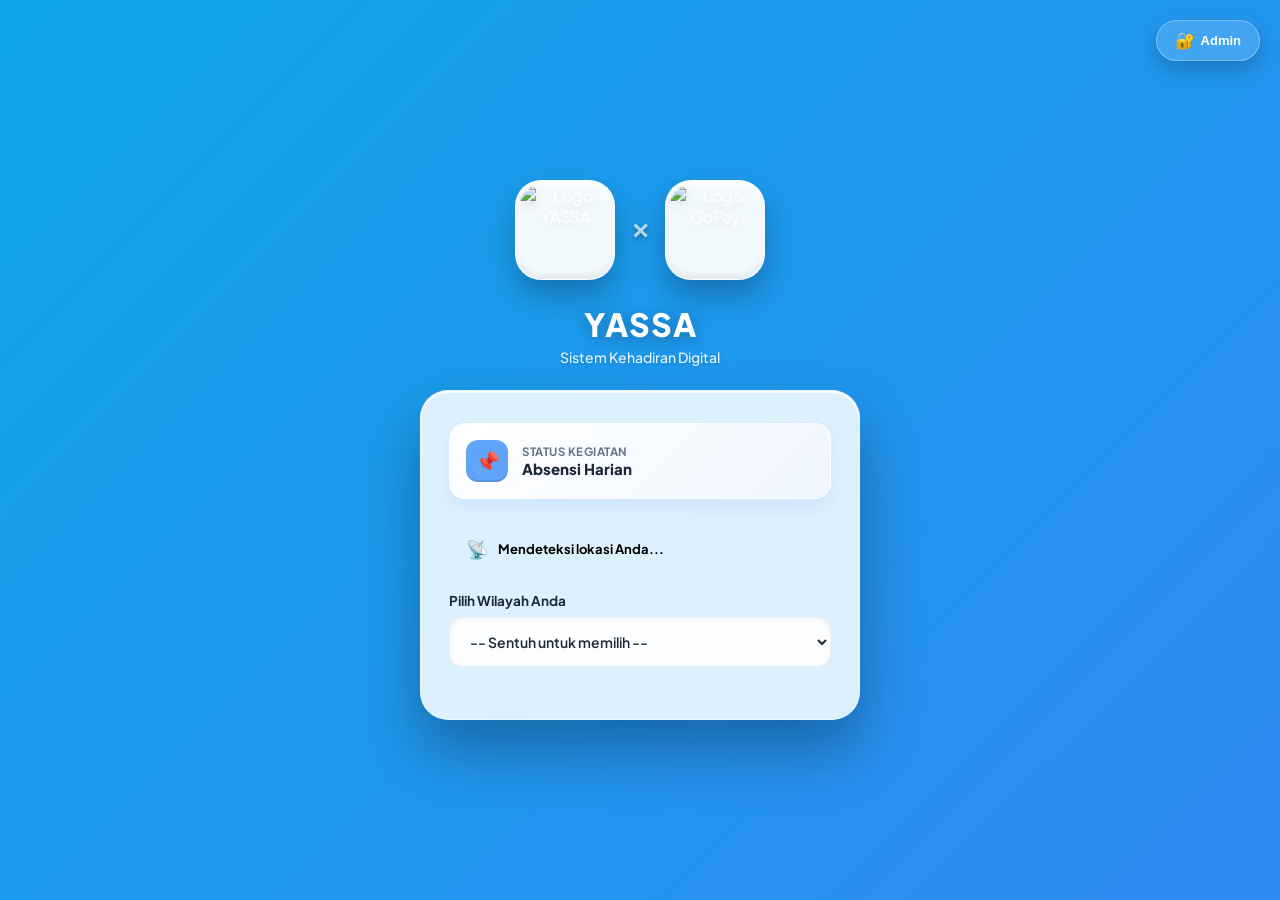
==== Absensi.html @ 2322c1e2 "Update and rename Absensi.txt to Absensi.html" ====
<!DOCTYPE html>
<html lang="id">
<head>
<meta charset="UTF-8">
<meta name="viewport" content="width=device-width, initial-scale=1">
<title>Absensi YASSA</title>
<link href="https://fonts.googleapis.com/css2?family=Plus+Jakarta+Sans:wght@400;500;600;700;800;900&display=swap" rel="stylesheet">
<style>
:root {
  --primary: #2563eb; 
  --primary-light: #60a5fa; 
  --primary-dark: #1e3a8a;
  --accent: #10b981;
  --danger: #ef4444; 
  --surface: rgba(255, 255, 255, 0.85); 
  --text: #1e293b; 
  --text-muted: #64748b; 
}
* { box-sizing: border-box; margin: 0; padding: 0; }

/* Animated 3D Background */
body {
  font-family: 'Plus Jakarta Sans', sans-serif;
  background: linear-gradient(-45deg, #0f172a, #1e3a8a, #3b82f6, #0ea5e9);
  background-size: 400% 400%;
  animation: gradientBG 15s ease infinite;
  min-height: 100vh; 
  display: flex; 
  align-items: center; 
  justify-content: center; 
  padding: 20px;
  overflow-x: hidden;
}
@keyframes gradientBG {
  0% { background-position: 0% 50%; }
  50% { background-position: 100% 50%; }
  100% { background-position: 0% 50%; }
}

/* Tombol Login Admin - Modern Glass */
.btn-login-top {
  position: absolute; top: 20px; right: 20px;
  background: rgba(255, 255, 255, 0.15); color: white;
  border: 1px solid rgba(255, 255, 255, 0.3); 
  border-radius: 99px; padding: 10px 18px; 
  font-size: 13px; font-weight: 700; cursor: pointer;
  backdrop-filter: blur(12px); -webkit-backdrop-filter: blur(12px);
  box-shadow: 0 8px 20px rgba(0,0,0,0.2);
  transition: all 0.3s cubic-bezier(0.4, 0, 0.2, 1);
  display: flex; align-items: center; gap: 6px;
}
.btn-login-top:hover { 
  background: rgba(255, 255, 255, 0.95); 
  color: var(--primary-dark); 
  transform: translateY(-2px);
}

.absensi-wrapper { width: 100%; max-width: 440px; z-index: 10; position: relative; perspective: 1000px; }

.absensi-header { text-align: center; margin-bottom: 24px; color: #fff; }
.absensi-header h1 { font-size: 32px; font-weight: 900; letter-spacing: 1px; text-shadow: 0 4px 15px rgba(0,0,0,0.3); }
.absensi-header p { font-size: 14px; font-weight: 500; opacity: 0.9; margin-top: 4px; text-shadow: 0 2px 5px rgba(0,0,0,0.2); }

/* Container 2 Logo 3D */
.logo-dual-wrapper {
  display: flex;
  align-items: center;
  justify-content: center;
  gap: 16px;
  margin-bottom: 24px;
}
.logo-box {
  width: 100px; 
  height: 100px;
  background: rgba(255, 255, 255, 0.95);
  border-radius: 26px;
  box-shadow:
    0 15px 30px rgba(0, 0, 0, 0.25),
    inset 0 4px 6px rgba(255, 255, 255, 1),
    inset 0 -4px 6px rgba(0, 0, 0, 0.08);
  display: grid; place-items: center;
  padding: 4px; /* Padding dikecilkan agar gambar lebih besar */
  border: 1px solid rgba(255, 255, 255, 0.6);
  transition: transform 0.4s cubic-bezier(0.4, 0, 0.2, 1);
}
.logo-box:hover {
  transform: translateY(-6px) scale(1.05);
  box-shadow: 0 20px 40px rgba(0, 0, 0, 0.35);
}
.logo-box img {
  width: 100%;
  height: 100%;
  object-fit: contain;
  filter: drop-shadow(0 4px 6px rgba(0,0,0,0.1));
  border-radius: 20px;
}
.logo-divider {
  color: rgba(255, 255, 255, 0.7);
  font-weight: 800;
  font-size: 22px;
  text-shadow: 0 2px 4px rgba(0,0,0,0.3);
}

/* Glassmorphism Card */
.absensi-card { 
  background: var(--surface); 
  backdrop-filter: blur(20px); -webkit-backdrop-filter: blur(20px);
  border-radius: 28px; 
  padding: 32px 28px; 
  box-shadow: 0 30px 60px rgba(0, 0, 0, 0.3), inset 0 2px 0 rgba(255, 255, 255, 0.8); 
  border: 1px solid rgba(255, 255, 255, 0.4);
}

/* Banner Kegiatan */
.kegiatan-banner { 
  background: linear-gradient(135deg, #ffffff, #eff6ff); 
  border: 1px solid rgba(255, 255, 255, 0.8); 
  border-radius: 16px; padding: 16px; margin-bottom: 24px; 
  display: flex; align-items: center; gap: 14px; 
  box-shadow: 0 8px 16px rgba(37, 99, 235, 0.08);
}
.kegiatan-banner-icon {
  width: 42px; height: 42px;
  background: var(--primary-light);
  border-radius: 12px; display: grid; place-items: center;
  font-size: 20px; color: white;
  box-shadow: inset 0 -2px 0 rgba(0,0,0,0.1);
}

.form-group { margin-bottom: 20px; }
.form-label { display: block; font-size: 13.5px; font-weight: 700; color: var(--text); margin-bottom: 8px; }

/* 3D Inputs */
.form-control {
  width: 100%; padding: 14px 16px; 
  background: rgba(255, 255, 255, 0.9);
  border: 1px solid rgba(0, 0, 0, 0.05); 
  border-radius: 14px;
  font-size: 14px; font-family: inherit; font-weight: 600; color: var(--text);
  outline: none; transition: all 0.3s;
  box-shadow: inset 0 3px 6px rgba(0,0,0,0.04);
}
.form-control:focus { 
  border-color: var(--primary-light); 
  background: #ffffff;
  box-shadow: 0 0 0 4px rgba(96, 165, 250, 0.2), inset 0 2px 4px rgba(0,0,0,0.02);
}

/* Daftar Radio Anggota - Modern Soft UI */
.radio-list { display: flex; flex-direction: column; gap: 10px; max-height: 240px; overflow-y: auto; padding-right: 5px; margin-bottom: 15px;}
.radio-list::-webkit-scrollbar { width: 6px; }
.radio-list::-webkit-scrollbar-track { background: rgba(0,0,0,0.02); border-radius: 10px; }
.radio-list::-webkit-scrollbar-thumb { background: #cbd5e1; border-radius: 10px; }

.radio-item {
  display: flex; align-items: center; gap: 12px; padding: 14px 16px;
  background: #ffffff;
  border: 1px solid rgba(0,0,0,0.04); 
  border-radius: 14px; cursor: pointer; transition: all 0.2s;
  box-shadow: 0 4px 6px rgba(0,0,0,0.02);
}
.radio-item:hover { transform: translateY(-2px); box-shadow: 0 6px 12px rgba(0,0,0,0.05); }
.radio-item input[type="radio"] { 
  appearance: none; width: 22px; height: 22px; 
  border: 2px solid #cbd5e1; border-radius: 50%; 
  transition: all 0.2s; position: relative;
}
.radio-item input[type="radio"]:checked { border-color: var(--primary); background: var(--primary); }
.radio-item input[type="radio"]:checked::after {
  content: ''; position: absolute; top: 5px; left: 5px;
  width: 8px; height: 8px; background: white; border-radius: 50%;
}
.radio-item.selected { 
  border-color: var(--primary-light); background: #eff6ff; 
  box-shadow: 0 4px 12px rgba(37, 99, 235, 0.1);
}
.lainnya-input { display: none; margin-top: 10px; }

/* Tombol 3D Mechanis */
.btn-absen {
  width: 100%; padding: 16px; 
  background: linear-gradient(180deg, #3b82f6, #2563eb);
  color: #fff; font-size: 16px; font-weight: 800; letter-spacing: 0.5px;
  border: 1px solid #1d4ed8; border-radius: 16px; cursor: pointer;
  box-shadow: 0 8px 0 #1e3a8a, 0 15px 25px rgba(0,0,0,0.2);
  transform: translateY(0); transition: all 0.1s cubic-bezier(0.4, 0, 0.2, 1);
  display: flex; justify-content: center; align-items: center; gap: 8px;
}
.btn-absen:active:not(:disabled) {
  box-shadow: 0 0 0 #1e3a8a, 0 5px 10px rgba(0,0,0,0.2);
  transform: translateY(8px);
}
.btn-absen:disabled { opacity: 0.7; cursor: not-allowed; transform: translateY(8px); box-shadow: none; }

/* Modal Login - Glassmorphism */
.modal-overlay {
  position: fixed; inset: 0; background: rgba(15, 23, 42, 0.7); z-index: 999;
  display: none; align-items: center; justify-content: center; backdrop-filter: blur(8px);
}
.modal-login { 
  background: rgba(255, 255, 255, 0.95); 
  width: 340px; padding: 32px 28px; 
  border-radius: 24px; box-shadow: 0 25px 50px rgba(0,0,0,0.3);
  border: 1px solid rgba(255,255,255,0.5);
  transform: scale(0.9); animation: modalIn 0.3s forwards cubic-bezier(0.4, 0, 0.2, 1);
}
@keyframes modalIn { to { transform: scale(1); } }
.modal-login h3 { text-align: center; margin-bottom: 24px; font-weight: 800; color: var(--primary-dark); }
.modal-btns { display: flex; gap: 12px; margin-top: 24px; }
.modal-btns button { 
  flex: 1; padding: 12px; border-radius: 12px; border: none; 
  font-weight: 700; cursor: pointer; transition: 0.2s; 
}
.btn-cancel { background: #f1f5f9; color: #475569; }
.btn-cancel:hover { background: #e2e8f0; }
.btn-submit { background: var(--primary); color: white; box-shadow: 0 4px 12px rgba(37,99,235,0.3); }
.btn-submit:hover { background: var(--primary-dark); }

/* Success State */
.success-screen { display: none; text-align: center; padding: 20px 0; }
.success-circle { 
  font-size: 60px; margin-bottom: 16px; 
  animation: bounceIn 0.6s cubic-bezier(0.175, 0.885, 0.32, 1.275) both;
}
@keyframes bounceIn {
  0% { transform: scale(0); opacity: 0; }
  100% { transform: scale(1); opacity: 1; }
}
.success-screen h2 { font-weight: 800; color: var(--text); }
</style>
</head>
<body>

<button class="btn-login-top" onclick="openLogin()">
  <span style="font-size:16px;">🔐</span> Admin
</button>

<div class="modal-overlay" id="loginModal">
  <div class="modal-login">
    <h3>Akses Sistem</h3>
    <div id="loginError" style="display:none; color: #ef4444; background: #fee2e2; padding: 12px; border-radius: 10px; font-size: 13px; font-weight: 700; text-align: center; margin-bottom: 16px; border: 1px solid #fca5a5;"></div>
    
    <input type="text" id="username" class="form-control" placeholder="Username" style="margin-bottom:12px">
    <input type="password" id="password" class="form-control" placeholder="Password">
    
    <div class="modal-btns">
      <button class="btn-cancel" onclick="closeLogin()">Batal</button>
      <button class="btn-submit" id="btnLogin" onclick="doLogin()">Masuk</button>
    </div>
  </div>
</div>

<div class="absensi-wrapper">
  <div class="absensi-header">
    <div class="logo-dual-wrapper">
      <div class="logo-box">
        <img src="https://drive.google.com/thumbnail?id=1vsWQ2ueBJBiDpyPMZKlW1biEuAN9s6FZ&sz=w1000" alt="Logo YASSA">
      </div>
      <div class="logo-divider">✕</div>
      <div class="logo-box">
        <img src="https://drive.google.com/thumbnail?id=1SDnF9aIGZ4nKHpYJvxIsNvXiv_OoLoz7&sz=w1000" alt="Logo GoPay">
      </div>
    </div>
    <h1>YASSA</h1>
    <p>Sistem Kehadiran Digital</p>
  </div>

  <div class="absensi-card">
    <div id="formState">
      <div id="kegiatanBanner" class="kegiatan-banner">
        <div class="kegiatan-banner-icon">📌</div>
        <div>
          <div style="font-size:11.5px;font-weight:700;color:#64748b;text-transform:uppercase;letter-spacing:0.5px">Status Kegiatan</div>
          <div style="font-size:15px;font-weight:800;color:var(--text)" id="kegiatanNama">Absensi Harian</div>
        </div>
      </div>

      <!-- ===== TAMBAHAN BARU: Banner Status Validasi GPS ===== -->
      <div id="gpsStatusBanner" style="
        display:none;
        border-radius: 14px;
        padding: 13px 16px;
        margin-bottom: 18px;
        font-size: 13px;
        font-weight: 700;
        display: flex;
        align-items: center;
        gap: 10px;
        border: 1px solid transparent;
      ">
        <span id="gpsStatusIcon" style="font-size:18px">📡</span>
        <span id="gpsStatusText">Mendeteksi lokasi Anda...</span>
      </div>
      <!-- ===== AKHIR TAMBAHAN ===== -->

      <div class="form-group">
        <label class="form-label">Pilih Wilayah Anda</label>
        <select id="selectWilayah" class="form-control" onchange="loadAnggota()">
          <option value="">-- Sentuh untuk memilih --</option>
        </select>
      </div>

      <div id="anggotaArea" style="display:none">
        <label class="form-label">Identitas Kehadiran</label>
        <div class="radio-list" id="listAnggota"></div>
        
        <div class="radio-item" onclick="selectRadio('radioLAINNYA')">
          <input type="radio" name="namaAnggota" value="LAINNYA" id="radioLAINNYA">
          <label for="radioLAINNYA" style="font-weight:700;cursor:pointer;flex:1;font-size:14px">Nama Belum Tercantum (Input Manual)</label>
        </div>
        
        <input type="text" id="inputLainnya" class="form-control lainnya-input" placeholder="Ketik nama lengkap Anda di sini...">
      </div>

      <div id="pesanErrorAbsensi" style="display:none; color: #ef4444; background: #fee2e2; padding: 12px; border-radius: 10px; font-size: 13.5px; font-weight: 700; text-align: center; margin-top: 20px; border: 1px solid #fca5a5;"></div>

      <button class="btn-absen" id="btnAbsen" onclick="submitAbsensi()" style="margin-top:24px;display:none">
        <span>🚀</span> KONFIRMASI HADIR
      </button>
    </div>

    <div class="success-screen" id="successState">
      <div class="success-circle">🎉</div>
      <h2 style="margin-bottom:8px">Berhasil!</h2>
      <p id="successMsg" style="color:#64748b;font-size:14.5px;font-weight:500;margin-bottom:24px;line-height:1.5">Absensi telah tersimpan.</p>
      <button class="form-control" style="background:#f8fafc;font-weight:800;color:var(--primary);border:2px solid #e2e8f0;cursor:pointer" onclick="window.top.location.href='https://yayasansalamsatuaspal.blogspot.com/?page=absensi'">Absen Peserta Lain</button>
    </div>
  </div>
</div>

<script>
// === JEMBATAN PENGHUBUNG GITHUB KE GAS ===
const GAS_URL = "https://script.google.com/macros/s/AKfycbze9ttoUMLMORtcUtA0QJ9dbHRkPTHGHQY3VeNkowv4Y7_T70Psr5WQNUN4Wv7akvV4YA/exec";

window.google = {
  script: {
    run: new Proxy({}, {
      get: function(_, prop) {
        const state = { onSuccess: null, onFailure: null };
        const handler = {
          get: function(target, key) {
            if (key === 'withSuccessHandler') return (cb) => { target.onSuccess = cb; return new Proxy(target, handler); };
            if (key === 'withFailureHandler') return (cb) => { target.onFailure = cb; return new Proxy(target, handler); };
            return (...args) => {
              fetch(GAS_URL, {
                method: 'POST',
                headers: { 'Content-Type': 'text/plain' },
                body: JSON.stringify({ action: key, args: args })
              })
              .then(res => res.json())
              .then(data => {
                if (data.success !== false) {
                  if (target.onSuccess) target.onSuccess(data._dibungkus ? data.data : data);
                } else {
                  if (target.onFailure) target.onFailure(data);
                }
              })
              .catch(err => {
                if (target.onFailure) target.onFailure(err);
              });
            };
          }
        };
        return handler.get(state, prop);
      }
    })
  }
};
// =========================================

// ============================================================
// VARIABEL GLOBAL GPS
// ============================================================
// Menyimpan data kegiatan aktif, termasuk koordinat pusatnya
let dataKegiatanAktif = null;
// Menyimpan hasil GPS user setelah berhasil dideteksi
let koordinatUserTerverifikasi = null;
// Radius maksimal dalam meter — ubah angka ini sesuai kebutuhan
const RADIUS_METER = 300;

// ============================================================
// INISIALISASI HALAMAN (DOMContentLoaded)
// ============================================================
document.addEventListener('DOMContentLoaded', () => {
  // 1. Muat daftar wilayah untuk dropdown
  google.script.run.withSuccessHandler(list => {
    const sel = document.getElementById('selectWilayah');
    list.forEach(w => sel.add(new Option(w.nama, w.nama)));
    
    // [SESUDAH] Menyuntikkan opsi khusus Relawan di urutan paling bawah
    sel.add(new Option("Relawan (Input Manual)", "Relawan"));
  }).getWilayah();

  // 2. Muat data kegiatan aktif (sekarang termasuk koordinat)
  google.script.run.withSuccessHandler(k => {
    if (k) {
      dataKegiatanAktif = k; // Simpan ke variabel global
      document.getElementById('kegiatanNama').textContent = k.nama;
      document.querySelector('.kegiatan-banner-icon').textContent = '🟢';
      document.querySelector('.kegiatan-banner-icon').style.background = 'var(--accent)';
    }
    // Mulai proses validasi GPS setelah data kegiatan berhasil dimuat
    mulaiValidasiGPS();
  }).getKegiatanAktif();
});

// ============================================================
// FUNGSI UTAMA: VALIDASI GPS
// ============================================================
function mulaiValidasiGPS() {
  const banner = document.getElementById('gpsStatusBanner');
  const icon = document.getElementById('gpsStatusIcon');
  const text = document.getElementById('gpsStatusText');

  // Jika kegiatan aktif tidak punya koordinat, lewati validasi GPS
  // (GPS hanya wajib jika admin sudah mengisi koordinat kegiatan)
  if (!dataKegiatanAktif || !dataKegiatanAktif.latitude || !dataKegiatanAktif.longitude) {
    tampilBannerGPS('info', '📍', 'Lokasi tidak dikonfigurasi. Absensi terbuka untuk semua lokasi.');
    koordinatUserTerverifikasi = { lat: 0, lng: 0, dilewati: true };
    return;
  }

  // Tampilkan status "sedang mendeteksi"
  tampilBannerGPS('loading', '📡', 'Mendeteksi lokasi Anda, mohon tunggu...');

  // Periksa apakah GPS tersedia di browser/HP
  if (!navigator.geolocation) {
    tampilBannerGPS('error', '❌', 'GPS tidak tersedia di perangkat ini. Absensi tidak dapat dilakukan.');
    kunciFormAbsensi();
    return;
  }

  // Minta izin dan baca koordinat GPS user
  navigator.geolocation.getCurrentPosition(
    function(position) {
      // Berhasil mendapat koordinat
      const latUser = position.coords.latitude;
      const lngUser = position.coords.longitude;
      const latKegiatan = dataKegiatanAktif.latitude;
      const lngKegiatan = dataKegiatanAktif.longitude;

      // Hitung jarak antara user dan titik pusat kegiatan
      const jarakMeter = hitungJarak(latUser, lngUser, latKegiatan, lngKegiatan);
      const jarakTampil = jarakMeter < 1000
        ? Math.round(jarakMeter) + ' meter'
        : (jarakMeter / 1000).toFixed(1) + ' km';

      if (jarakMeter <= RADIUS_METER) {
        // ✅ LOLOS — User berada dalam radius yang diizinkan
        tampilBannerGPS('success', '✅', `Lokasi valid! Anda berada ${jarakTampil} dari titik kegiatan.`);
        koordinatUserTerverifikasi = { lat: latUser, lng: lngUser, jarak: jarakMeter };
      } else {
        // ❌ DITOLAK — User berada di luar radius
        tampilBannerGPS('error', '🚫', `Ditolak! Anda berada ${jarakTampil} dari lokasi kegiatan. Batas maksimal ${RADIUS_METER} meter.`);
        kunciFormAbsensi();
      }
    },
    function(error) {
      // Gagal mendapat koordinat (user tolak izin, GPS mati, dll)
      let pesanError = 'Gagal membaca lokasi.';
      if (error.code === 1) pesanError = 'Izin lokasi ditolak. Aktifkan izin lokasi di browser Anda.';
      if (error.code === 2) pesanError = 'Sinyal GPS tidak ditemukan. Pastikan GPS aktif.';
      if (error.code === 3) pesanError = 'Waktu habis saat membaca GPS. Coba lagi.';
      tampilBannerGPS('error', '❌', pesanError);
      kunciFormAbsensi();
    },
    {
      enableHighAccuracy: true, // Paksa presisi tinggi (GPS satelit, bukan WiFi)
      timeout: 15000,           // Tunggu maksimal 15 detik
      maximumAge: 0             // Jangan pakai cache GPS lama — harus baca ulang
    }
  );
}

// ============================================================
// FUNGSI PEMBANTU GPS
// ============================================================

// Menampilkan banner dengan warna & isi sesuai status
function tampilBannerGPS(tipe, ikon, pesan) {
  const banner = document.getElementById('gpsStatusBanner');
  const icon = document.getElementById('gpsStatusIcon');
  const text = document.getElementById('gpsStatusText');

  banner.style.display = 'flex';
  icon.textContent = ikon;
  text.textContent = pesan;

  // Set warna banner sesuai tipe
  const warna = {
    loading: { bg: '#f0f9ff', border: '#bae6fd', color: '#0369a1' },
    success: { bg: '#f0fdf4', border: '#86efac', color: '#15803d' },
    error:   { bg: '#fef2f2', border: '#fca5a5', color: '#dc2626' },
    info:    { bg: '#fefce8', border: '#fde047', color: '#854d0e' }
  };
  const w = warna[tipe] || warna.info;
  banner.style.background = w.bg;
  banner.style.borderColor = w.border;
  banner.style.color = w.color;
}

// Mengunci form agar tidak bisa disubmit
function kunciFormAbsensi() {
  const btn = document.getElementById('btnAbsen');
  if (btn) {
    btn.disabled = true;
    btn.innerHTML = '<span>🚫</span> LOKASI TIDAK VALID';
    btn.style.background = 'linear-gradient(180deg, #ef4444, #dc2626)';
    btn.style.boxShadow = '0 8px 0 #991b1b';
  }
  // Nonaktifkan dropdown wilayah juga
  const sel = document.getElementById('selectWilayah');
  if (sel) sel.disabled = true;
}

// Rumus Haversine: menghitung jarak dua koordinat GPS dalam meter
// Ini rumus matematika standar, tidak perlu diubah
function hitungJarak(lat1, lng1, lat2, lng2) {
  const R = 6371000; // Radius bumi dalam meter
  const dLat = (lat2 - lat1) * Math.PI / 180;
  const dLng = (lng2 - lng1) * Math.PI / 180;
  const a = Math.sin(dLat/2) * Math.sin(dLat/2) +
    Math.cos(lat1 * Math.PI / 180) * Math.cos(lat2 * Math.PI / 180) *
    Math.sin(dLng/2) * Math.sin(dLng/2);
  return R * 2 * Math.atan2(Math.sqrt(a), Math.sqrt(1 - a));
}

// ============================================================
// FUNGSI FORM ABSENSI (tidak banyak berubah)
// ============================================================

function loadAnggota() {
  const wilayah = document.getElementById('selectWilayah').value;
  const area = document.getElementById('anggotaArea');
  const list = document.getElementById('listAnggota');
  const btn = document.getElementById('btnAbsen');
  
  if (!wilayah) { area.style.display = 'none'; btn.style.display = 'none'; return; }

  list.innerHTML = '<div style="text-align:center;color:#64748b;padding:20px;font-weight:600">Mencari data... ⏳</div>';
  area.style.display = 'block';

  // Tombol hanya ditampilkan jika GPS sudah terverifikasi ATAU dilewati
      if (koordinatUserTerverifikasi) {
        btn.style.display = 'flex';
      }
      document.getElementById('inputLainnya').style.display = 'none';

      // [SESUDAH] Aturan khusus jika pengguna memilih wilayah "Relawan"
      if (wilayah === 'Relawan') {
        list.innerHTML = '<div style="font-size:13px;color:#065f46;background:#d1fae5;padding:12px;border-radius:10px;margin-bottom:12px;font-weight:600;text-align:center">👤 Mode Relawan: Silakan ketik nama lengkap Anda pada kolom di bawah.</div>';
        
        // Memaksa sistem untuk otomatis mengklik opsi "Nama Belum Tercantum (Input Manual)"
        selectRadio('radioLAINNYA'); 
        
        return; // Hentikan perintah di sini agar sistem tidak mencari daftar nama ke server
      }

      google.script.run.withSuccessHandler(anggota => {
        list.innerHTML = '';
    if (anggota.length === 0) {
      list.innerHTML = '<div style="font-size:13px;color:#ef4444;background:#fee2e2;padding:12px;border-radius:10px;margin-bottom:12px;font-weight:600;text-align:center">Belum ada data anggota di wilayah ini. Gunakan opsi di bawah.</div>';
    } else {
      anggota.forEach((a, i) => {
        const id = 'radio' + i;
        list.innerHTML += `
          <div class="radio-item" onclick="selectRadio('${id}')">
            <input type="radio" name="namaAnggota" value="${a.nama}" id="${id}">
            <label for="${id}" style="cursor:pointer;flex:1;font-weight:600;font-size:14px">${a.nama}</label>
          </div>
        `;
      });
    }
  }).getAnggotaByWilayah(wilayah);
}

function selectRadio(id) {
  document.getElementById(id).checked = true;
  document.querySelectorAll('.radio-item').forEach(el => el.classList.remove('selected'));
  document.getElementById(id).parentElement.classList.add('selected');
  
  const inputLain = document.getElementById('inputLainnya');
  if (id === 'radioLAINNYA') {
    inputLain.style.display = 'block';
    inputLain.focus();
  } else {
    inputLain.style.display = 'none';
  }
}

function submitAbsensi() {
  const wilayah = document.getElementById('selectWilayah').value;
  const radio = document.querySelector('input[name="namaAnggota"]:checked');
  const errorDiv = document.getElementById('pesanErrorAbsensi');
  errorDiv.style.display = 'none';

  // ===== VALIDASI GPS (lapisan pengaman terakhir sebelum kirim data) =====
  if (!koordinatUserTerverifikasi) {
    errorDiv.textContent = '🚫 Lokasi belum terverifikasi. Tunggu proses deteksi GPS selesai.';
    errorDiv.style.display = 'block';
    return;
  }
  // Jika GPS gagal dan form terkunci, hentikan di sini
  if (!koordinatUserTerverifikasi.dilewati && koordinatUserTerverifikasi.jarak > RADIUS_METER) {
    errorDiv.textContent = '🚫 Anda berada di luar lokasi kegiatan. Absensi tidak diizinkan.';
    errorDiv.style.display = 'block';
    return;
  }
  // ===== AKHIR VALIDASI GPS =====

  if (!radio) {
    errorDiv.textContent = 'Silakan pilih identitas nama Anda terlebih dahulu!';
    errorDiv.style.display = 'block';
    return;
  }
  
  let nama = radio.value;
  if (nama === 'LAINNYA') {
    nama = document.getElementById('inputLainnya').value.trim();
    if (!nama) {
      errorDiv.textContent = 'Silakan ketik nama lengkap Anda pada kolom yang tersedia!';
      errorDiv.style.display = 'block';
      document.getElementById('inputLainnya').focus();
      return;
    }
  }

  const btn = document.getElementById('btnAbsen');
  btn.disabled = true;
  btn.innerHTML = '<span>⏳</span> MENYIMPAN...';

  const payload = { nama: String(nama), wilayah: String(wilayah) };

  google.script.run
    .withSuccessHandler(res => {
      if (res && res.success) {
        // [SESUDAH] Gunakan window.top agar sinyal menembus langsung ke Blogger
        window.top.postMessage("ABSEN_SUKSES", "*");

        document.getElementById('formState').style.display = 'none';
        document.getElementById('successState').style.display = 'block';
        document.getElementById('successMsg').innerHTML = `Terima kasih <strong>${nama}</strong>,<br>kehadiran Anda untuk wilayah ${wilayah} telah tercatat di sistem.`;
      } else {
        errorDiv.textContent = '❌ ' + (res ? res.message : 'Gagal menyimpan');
        errorDiv.style.display = 'block';
        btn.disabled = false;
        btn.innerHTML = '<span>🚀</span> KONFIRMASI HADIR';
      }
    })
    .withFailureHandler(err => {
      errorDiv.textContent = '❌ Kesalahan Jaringan/Server: ' + err.message;
      errorDiv.style.display = 'block';
      btn.disabled = false;
      btn.innerHTML = '<span>🚀</span> KONFIRMASI HADIR';
    })
    .submitAbsensi(payload);
}

// Fungsi Login Admin (tidak berubah)
function openLogin() {
  document.getElementById('loginModal').style.display = 'flex';
  document.getElementById('loginError').style.display = 'none';
}
function closeLogin() {
  document.getElementById('loginModal').style.display = 'none';
  document.getElementById('username').value = '';
  document.getElementById('password').value = '';
}
function doLogin() {
  const u = document.getElementById('username').value;
  const p = document.getElementById('password').value;
  const btn = document.getElementById('btnLogin');
  const errorMsg = document.getElementById('loginError');
  errorMsg.style.display = 'none';
  btn.textContent = 'Memproses...';
  btn.disabled = true;
  google.script.run
            .withSuccessHandler(res => {
              if(res && res.success) {
                // [SESUDAH] Fallback URL jika res.url bermasalah
                const baseUrl = window.location.href.split('?')[0];
                // Mengubah '_top' menjadi '_self' agar setelah login sukses tetap berada di dalam Blogger
                window.open(res.url || (baseUrl + '?page=index'), '_self');
              } else { 
                errorMsg.textContent = res ? res.message : 'Akses Ditolak';
        errorMsg.style.display = 'block';
        btn.textContent = 'Masuk';
        btn.disabled = false;
      }
    })
    .withFailureHandler(err => {
      errorMsg.textContent = 'Error Jaringan: ' + err.message;
      errorMsg.style.display = 'block';
      btn.textContent = 'Masuk';
      btn.disabled = false;
    })
    .verifyAdmin(String(u), String(p));
}
</script>
</body>
</html>
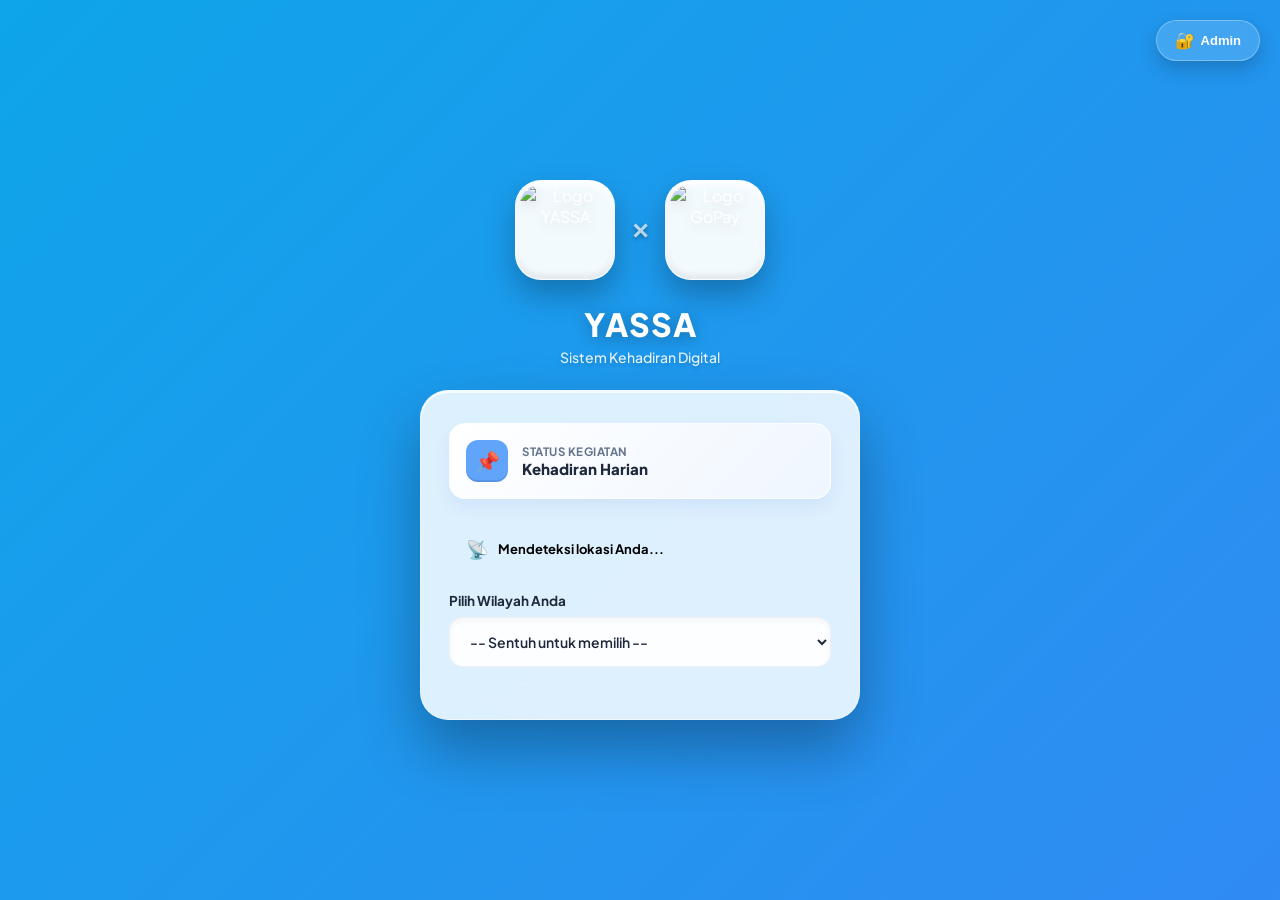
==== commit 5c41a49f: "Update Absensi.html" ====
--- a/Absensi.html
+++ b/Absensi.html
@@ -3,7 +3,7 @@
 <head>
 <meta charset="UTF-8">
 <meta name="viewport" content="width=device-width, initial-scale=1">
-<title>Absensi YASSA</title>
+<title>Kehadiran YASSA</title>
 <link href="https://fonts.googleapis.com/css2?family=Plus+Jakarta+Sans:wght@400;500;600;700;800;900&display=swap" rel="stylesheet">
 <style>
 :root {
@@ -271,7 +271,7 @@
         <div class="kegiatan-banner-icon">📌</div>
         <div>
           <div style="font-size:11.5px;font-weight:700;color:#64748b;text-transform:uppercase;letter-spacing:0.5px">Status Kegiatan</div>
-          <div style="font-size:15px;font-weight:800;color:var(--text)" id="kegiatanNama">Absensi Harian</div>
+          <div style="font-size:15px;font-weight:800;color:var(--text)" id="kegiatanNama">Kehadiran Harian</div>
         </div>
       </div>
 
@@ -322,15 +322,15 @@
     <div class="success-screen" id="successState">
       <div class="success-circle">🎉</div>
       <h2 style="margin-bottom:8px">Berhasil!</h2>
-      <p id="successMsg" style="color:#64748b;font-size:14.5px;font-weight:500;margin-bottom:24px;line-height:1.5">Absensi telah tersimpan.</p>
-      <button class="form-control" style="background:#f8fafc;font-weight:800;color:var(--primary);border:2px solid #e2e8f0;cursor:pointer" onclick="window.top.location.href='https://yayasansalamsatuaspal.blogspot.com/?page=absensi'">Absen Peserta Lain</button>
+      <p id="successMsg" style="color:#64748b;font-size:14.5px;font-weight:500;margin-bottom:24px;line-height:1.5">Kehadiran telah tersimpan.</p>
+      <button class="form-control" style="background:#f8fafc;font-weight:800;color:var(--primary);border:2px solid #e2e8f0;cursor:pointer" onclick="window.location.href='https://yayasansalamsatuaspal.blogspot.com/?page=absensi'">Hadir Peserta Lain</button>
     </div>
   </div>
 </div>
 
 <script>
 // === JEMBATAN PENGHUBUNG GITHUB KE GAS ===
-const GAS_URL = "https://script.google.com/macros/s/AKfycbze9ttoUMLMORtcUtA0QJ9dbHRkPTHGHQY3VeNkowv4Y7_T70Psr5WQNUN4Wv7akvV4YA/exec";
+const GAS_URL = "https://script.google.com/macros/s/AKfycbz5AONoccZluzzT-fl-aBGbfzzNcYEX7y4_7p8E8MGfa8ZU06DEiXokO4-k__5GWZKt0A/exec";
 
 window.google = {
   script: {
@@ -415,7 +415,7 @@
   // Jika kegiatan aktif tidak punya koordinat, lewati validasi GPS
   // (GPS hanya wajib jika admin sudah mengisi koordinat kegiatan)
   if (!dataKegiatanAktif || !dataKegiatanAktif.latitude || !dataKegiatanAktif.longitude) {
-    tampilBannerGPS('info', '📍', 'Lokasi tidak dikonfigurasi. Absensi terbuka untuk semua lokasi.');
+    tampilBannerGPS('info', '📍', 'Lokasi tidak dikonfigurasi. Kehadiran terbuka untuk semua lokasi.');
     koordinatUserTerverifikasi = { lat: 0, lng: 0, dilewati: true };
     return;
   }
@@ -425,7 +425,7 @@
 
   // Periksa apakah GPS tersedia di browser/HP
   if (!navigator.geolocation) {
-    tampilBannerGPS('error', '❌', 'GPS tidak tersedia di perangkat ini. Absensi tidak dapat dilakukan.');
+    tampilBannerGPS('error', '❌', 'GPS tidak tersedia di perangkat ini. Kehadiran tidak dapat dilakukan.');
     kunciFormAbsensi();
     return;
   }
@@ -602,7 +602,7 @@
   }
   // Jika GPS gagal dan form terkunci, hentikan di sini
   if (!koordinatUserTerverifikasi.dilewati && koordinatUserTerverifikasi.jarak > RADIUS_METER) {
-    errorDiv.textContent = '🚫 Anda berada di luar lokasi kegiatan. Absensi tidak diizinkan.';
+    errorDiv.textContent = '🚫 Anda berada di luar lokasi kegiatan. Kehadiran tidak diizinkan.';
     errorDiv.style.display = 'block';
     return;
   }
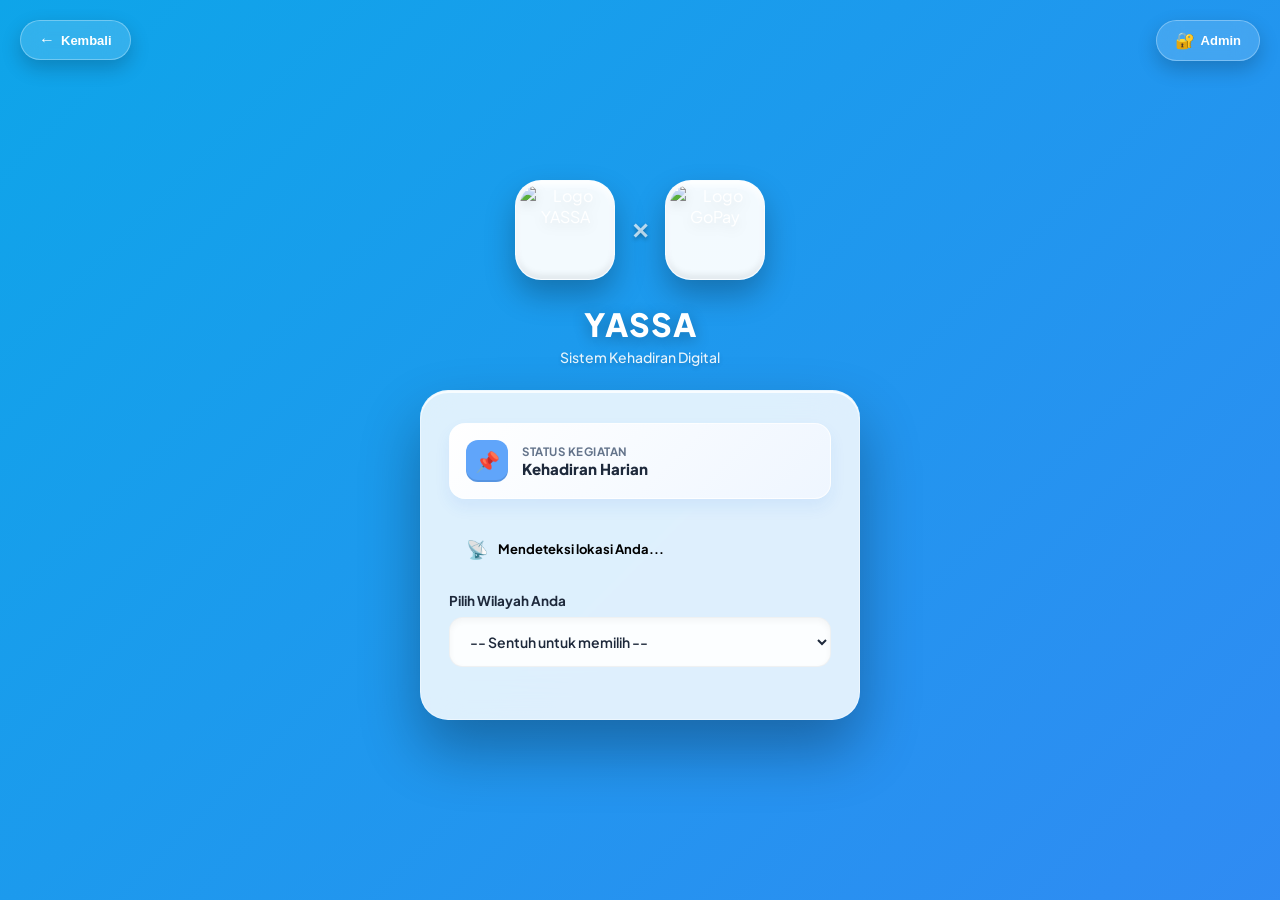
==== commit c7b5c2b7: "Update Absensi.html" ====
--- a/Absensi.html
+++ b/Absensi.html
@@ -230,6 +230,10 @@
 </style>
 </head>
 <body>
+
+<button class="btn-login-top" style="left:20px; right:auto;" onclick="window.history.back();">
+  <span style="font-size:16px;">←</span> Kembali
+</button>
 
 <button class="btn-login-top" onclick="openLogin()">
   <span style="font-size:16px;">🔐</span> Admin
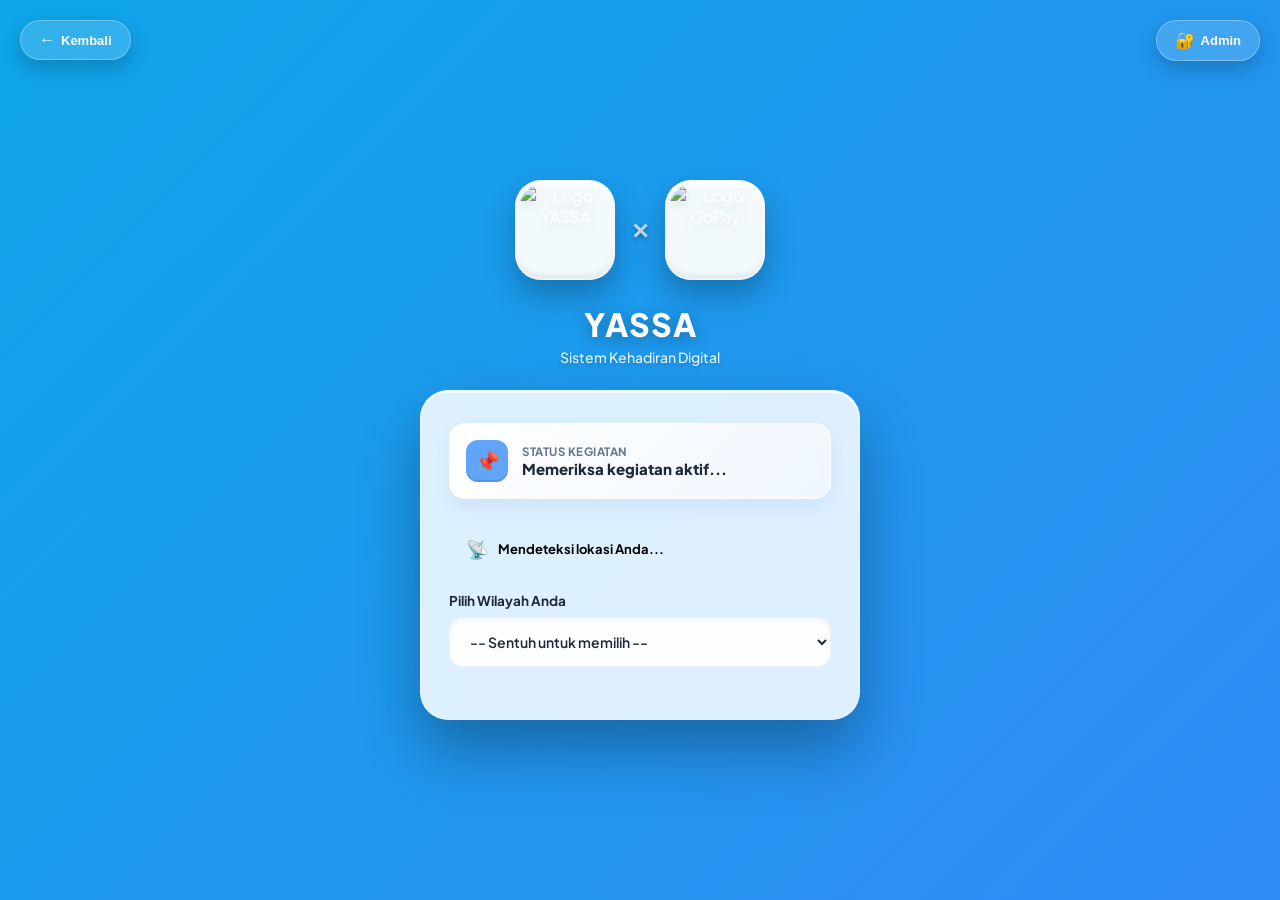
==== commit 1e6d70aa: "Update Absensi.html" ====
--- a/Absensi.html
+++ b/Absensi.html
@@ -275,7 +275,7 @@
         <div class="kegiatan-banner-icon">📌</div>
         <div>
           <div style="font-size:11.5px;font-weight:700;color:#64748b;text-transform:uppercase;letter-spacing:0.5px">Status Kegiatan</div>
-          <div style="font-size:15px;font-weight:800;color:var(--text)" id="kegiatanNama">Kehadiran Harian</div>
+          <div style="font-size:15px;font-weight:800;color:var(--text)" id="kegiatanNama">Memeriksa kegiatan aktif...</div>
         </div>
       </div>
 
@@ -402,9 +402,17 @@
       document.getElementById('kegiatanNama').textContent = k.nama;
       document.querySelector('.kegiatan-banner-icon').textContent = '🟢';
       document.querySelector('.kegiatan-banner-icon').style.background = 'var(--accent)';
+      // Kegiatan aktif ada -> lanjut proses validasi GPS seperti biasa.
+      mulaiValidasiGPS();
+    } else {
+      // TIDAK ADA kegiatan aktif sama sekali -- form absensi HARUS ditutup
+      // total, jangan biarkan orang tetap bisa absen tanpa kegiatan &
+      // tanpa proteksi lokasi.
+      document.getElementById('kegiatanNama').textContent = 'Tidak ada kegiatan aktif';
+      document.querySelector('.kegiatan-banner-icon').textContent = '🔴';
+      document.querySelector('.kegiatan-banner-icon').style.background = 'var(--danger)';
+      kunciFormTanpaKegiatan();
     }
-    // Mulai proses validasi GPS setelah data kegiatan berhasil dimuat
-    mulaiValidasiGPS();
   }).getKegiatanAktif();
 });
 
@@ -416,10 +424,12 @@
   const icon = document.getElementById('gpsStatusIcon');
   const text = document.getElementById('gpsStatusText');
 
-  // Jika kegiatan aktif tidak punya koordinat, lewati validasi GPS
-  // (GPS hanya wajib jika admin sudah mengisi koordinat kegiatan)
+  // Catatan: fungsi ini SEKARANG cuma dipanggil kalau dataKegiatanAktif
+  // sudah pasti ada (dicek di DOMContentLoaded). Kalau kegiatan aktif tidak
+  // punya koordinat, itu artinya admin SENGAJA gak mengisi lokasi buat
+  // kegiatan ini -- jadi lokasi memang dibuka untuk semua tempat.
   if (!dataKegiatanAktif || !dataKegiatanAktif.latitude || !dataKegiatanAktif.longitude) {
-    tampilBannerGPS('info', '📍', 'Lokasi tidak dikonfigurasi. Kehadiran terbuka untuk semua lokasi.');
+    tampilBannerGPS('info', '📍', 'Lokasi tidak dikonfigurasi untuk kegiatan ini. Kehadiran terbuka untuk semua lokasi.');
     koordinatUserTerverifikasi = { lat: 0, lng: 0, dilewati: true };
     return;
   }
@@ -517,6 +527,31 @@
   if (sel) sel.disabled = true;
 }
 
+// Menutup TOTAL form absensi ketika memang tidak ada kegiatan aktif sama
+// sekali -- beda dari kunciFormAbsensi() yang cuma buat kasus GPS gagal saat
+// kegiatan-nya sendiri ADA. Di sini seluruh form (dropdown wilayah, daftar
+// nama, tombol) disembunyikan total, gak cuma tombolnya doang, biar gak ada
+// celah orang tetap ngisi & coba submit.
+function kunciFormTanpaKegiatan() {
+  const gpsBanner = document.getElementById('gpsStatusBanner');
+  if (gpsBanner) gpsBanner.style.display = 'none';
+
+  const selWilayah = document.getElementById('selectWilayah');
+  if (selWilayah) selWilayah.disabled = true;
+
+  const anggotaArea = document.getElementById('anggotaArea');
+  if (anggotaArea) anggotaArea.style.display = 'none';
+
+  const btn = document.getElementById('btnAbsen');
+  if (btn) btn.style.display = 'none';
+
+  const errorDiv = document.getElementById('pesanErrorAbsensi');
+  if (errorDiv) {
+    errorDiv.textContent = '🚫 Belum ada kegiatan aktif saat ini. Kehadiran tidak dapat dilakukan. Hubungi pengurus/admin bila ini keliru.';
+    errorDiv.style.display = 'block';
+  }
+}
+
 // Rumus Haversine: menghitung jarak dua koordinat GPS dalam meter
 // Ini rumus matematika standar, tidak perlu diubah
 function hitungJarak(lat1, lng1, lat2, lng2) {
@@ -598,6 +633,12 @@
   const errorDiv = document.getElementById('pesanErrorAbsensi');
   errorDiv.style.display = 'none';
 
+  // ===== VALIDASI KEGIATAN AKTIF (lapisan pengaman tambahan) =====
+  if (!dataKegiatanAktif) {
+    errorDiv.textContent = '🚫 Belum ada kegiatan aktif saat ini. Kehadiran tidak dapat dilakukan.';
+    errorDiv.style.display = 'block';
+    return;
+  }
   // ===== VALIDASI GPS (lapisan pengaman terakhir sebelum kirim data) =====
   if (!koordinatUserTerverifikasi) {
     errorDiv.textContent = '🚫 Lokasi belum terverifikasi. Tunggu proses deteksi GPS selesai.';
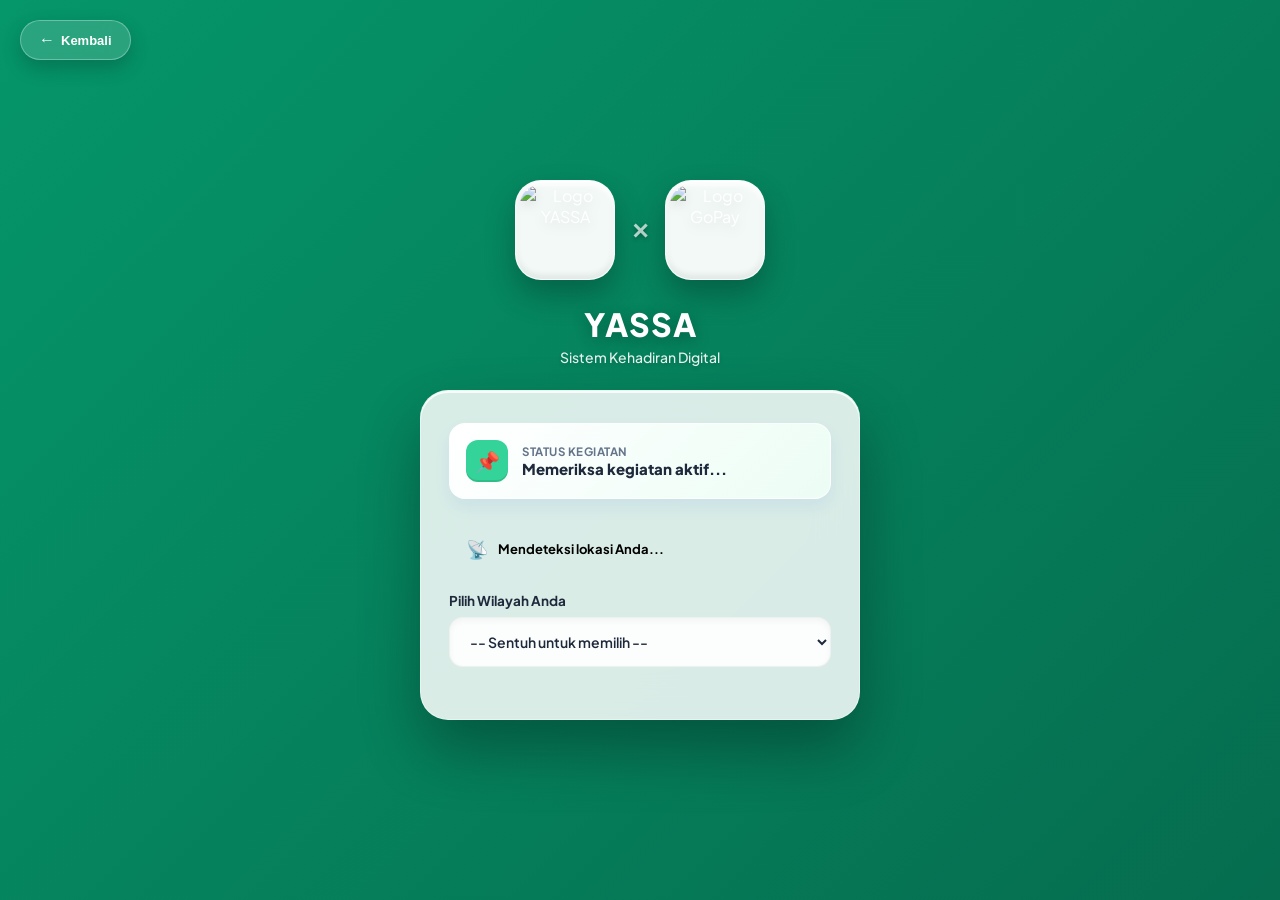
==== commit afe1c986: "Update Absensi.html" ====
--- a/Absensi.html
+++ b/Absensi.html
@@ -7,10 +7,11 @@
 <link href="https://fonts.googleapis.com/css2?family=Plus+Jakarta+Sans:wght@400;500;600;700;800;900&display=swap" rel="stylesheet">
 <style>
 :root {
-  --primary: #2563eb; 
-  --primary-light: #60a5fa; 
-  --primary-dark: #1e3a8a;
-  --accent: #10b981;
+  --primary: #059669; 
+  --primary-light: #34d399; 
+  --primary-dark: #0f172a;
+  --accent: #0d9488;
+  --navy: #1e3a5f;
   --danger: #ef4444; 
   --surface: rgba(255, 255, 255, 0.85); 
   --text: #1e293b; 
@@ -21,7 +22,7 @@
 /* Animated 3D Background */
 body {
   font-family: 'Plus Jakarta Sans', sans-serif;
-  background: linear-gradient(-45deg, #0f172a, #1e3a8a, #3b82f6, #0ea5e9);
+  background: linear-gradient(-45deg, #0f172a, #1e3a5f, #065f46, #059669);
   background-size: 400% 400%;
   animation: gradientBG 15s ease infinite;
   min-height: 100vh; 
@@ -113,7 +114,7 @@
 
 /* Banner Kegiatan */
 .kegiatan-banner { 
-  background: linear-gradient(135deg, #ffffff, #eff6ff); 
+  background: linear-gradient(135deg, #ffffff, #ecfdf5); 
   border: 1px solid rgba(255, 255, 255, 0.8); 
   border-radius: 16px; padding: 16px; margin-bottom: 24px; 
   display: flex; align-items: center; gap: 14px; 
@@ -171,7 +172,7 @@
   width: 8px; height: 8px; background: white; border-radius: 50%;
 }
 .radio-item.selected { 
-  border-color: var(--primary-light); background: #eff6ff; 
+  border-color: var(--primary-light); background: #ecfdf5; 
   box-shadow: 0 4px 12px rgba(37, 99, 235, 0.1);
 }
 .lainnya-input { display: none; margin-top: 10px; }
@@ -179,10 +180,10 @@
 /* Tombol 3D Mechanis */
 .btn-absen {
   width: 100%; padding: 16px; 
-  background: linear-gradient(180deg, #3b82f6, #2563eb);
+  background: linear-gradient(180deg, #10b981, #059669);
   color: #fff; font-size: 16px; font-weight: 800; letter-spacing: 0.5px;
-  border: 1px solid #1d4ed8; border-radius: 16px; cursor: pointer;
-  box-shadow: 0 8px 0 #1e3a8a, 0 15px 25px rgba(0,0,0,0.2);
+  border: 1px solid #047857; border-radius: 16px; cursor: pointer;
+  box-shadow: 0 8px 0 #0f172a, 0 15px 25px rgba(0,0,0,0.25);
   transform: translateY(0); transition: all 0.1s cubic-bezier(0.4, 0, 0.2, 1);
   display: flex; justify-content: center; align-items: center; gap: 8px;
 }
@@ -191,30 +192,6 @@
   transform: translateY(8px);
 }
 .btn-absen:disabled { opacity: 0.7; cursor: not-allowed; transform: translateY(8px); box-shadow: none; }
-
-/* Modal Login - Glassmorphism */
-.modal-overlay {
-  position: fixed; inset: 0; background: rgba(15, 23, 42, 0.7); z-index: 999;
-  display: none; align-items: center; justify-content: center; backdrop-filter: blur(8px);
-}
-.modal-login { 
-  background: rgba(255, 255, 255, 0.95); 
-  width: 340px; padding: 32px 28px; 
-  border-radius: 24px; box-shadow: 0 25px 50px rgba(0,0,0,0.3);
-  border: 1px solid rgba(255,255,255,0.5);
-  transform: scale(0.9); animation: modalIn 0.3s forwards cubic-bezier(0.4, 0, 0.2, 1);
-}
-@keyframes modalIn { to { transform: scale(1); } }
-.modal-login h3 { text-align: center; margin-bottom: 24px; font-weight: 800; color: var(--primary-dark); }
-.modal-btns { display: flex; gap: 12px; margin-top: 24px; }
-.modal-btns button { 
-  flex: 1; padding: 12px; border-radius: 12px; border: none; 
-  font-weight: 700; cursor: pointer; transition: 0.2s; 
-}
-.btn-cancel { background: #f1f5f9; color: #475569; }
-.btn-cancel:hover { background: #e2e8f0; }
-.btn-submit { background: var(--primary); color: white; box-shadow: 0 4px 12px rgba(37,99,235,0.3); }
-.btn-submit:hover { background: var(--primary-dark); }
 
 /* Success State */
 .success-screen { display: none; text-align: center; padding: 20px 0; }
@@ -235,24 +212,6 @@
   <span style="font-size:16px;">←</span> Kembali
 </button>
 
-<button class="btn-login-top" onclick="openLogin()">
-  <span style="font-size:16px;">🔐</span> Admin
-</button>
-
-<div class="modal-overlay" id="loginModal">
-  <div class="modal-login">
-    <h3>Akses Sistem</h3>
-    <div id="loginError" style="display:none; color: #ef4444; background: #fee2e2; padding: 12px; border-radius: 10px; font-size: 13px; font-weight: 700; text-align: center; margin-bottom: 16px; border: 1px solid #fca5a5;"></div>
-    
-    <input type="text" id="username" class="form-control" placeholder="Username" style="margin-bottom:12px">
-    <input type="password" id="password" class="form-control" placeholder="Password">
-    
-    <div class="modal-btns">
-      <button class="btn-cancel" onclick="closeLogin()">Batal</button>
-      <button class="btn-submit" id="btnLogin" onclick="doLogin()">Masuk</button>
-    </div>
-  </div>
-</div>
 
 <div class="absensi-wrapper">
   <div class="absensi-header">
@@ -701,46 +660,6 @@
     .submitAbsensi(payload);
 }
 
-// Fungsi Login Admin (tidak berubah)
-function openLogin() {
-  document.getElementById('loginModal').style.display = 'flex';
-  document.getElementById('loginError').style.display = 'none';
-}
-function closeLogin() {
-  document.getElementById('loginModal').style.display = 'none';
-  document.getElementById('username').value = '';
-  document.getElementById('password').value = '';
-}
-function doLogin() {
-  const u = document.getElementById('username').value;
-  const p = document.getElementById('password').value;
-  const btn = document.getElementById('btnLogin');
-  const errorMsg = document.getElementById('loginError');
-  errorMsg.style.display = 'none';
-  btn.textContent = 'Memproses...';
-  btn.disabled = true;
-  google.script.run
-            .withSuccessHandler(res => {
-              if(res && res.success) {
-                // [SESUDAH] Fallback URL jika res.url bermasalah
-                const baseUrl = window.location.href.split('?')[0];
-                // Mengubah '_top' menjadi '_self' agar setelah login sukses tetap berada di dalam Blogger
-                window.open(res.url || (baseUrl + '?page=index'), '_self');
-              } else { 
-                errorMsg.textContent = res ? res.message : 'Akses Ditolak';
-        errorMsg.style.display = 'block';
-        btn.textContent = 'Masuk';
-        btn.disabled = false;
-      }
-    })
-    .withFailureHandler(err => {
-      errorMsg.textContent = 'Error Jaringan: ' + err.message;
-      errorMsg.style.display = 'block';
-      btn.textContent = 'Masuk';
-      btn.disabled = false;
-    })
-    .verifyAdmin(String(u), String(p));
-}
 </script>
 </body>
 </html>
